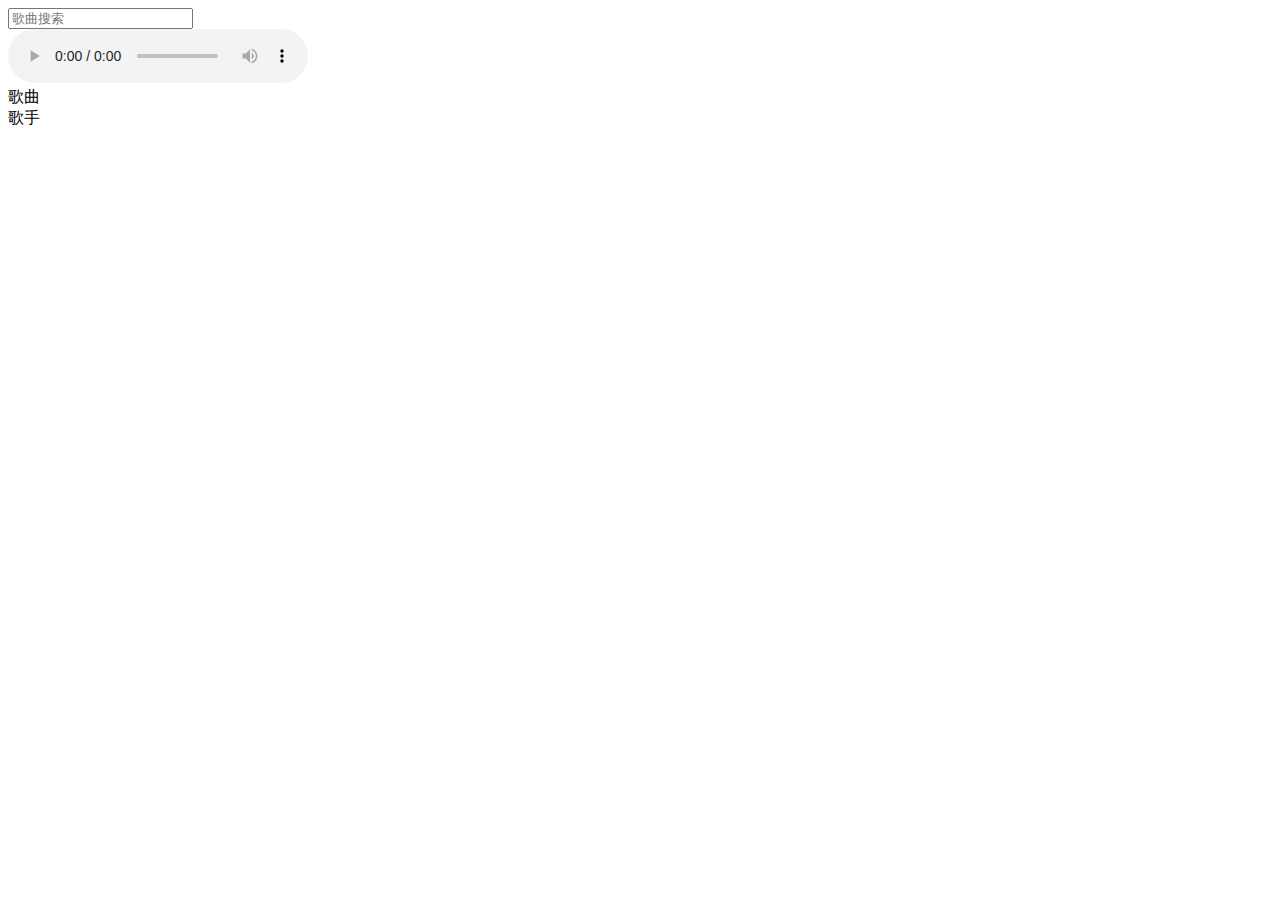
==== index.html @ 9b64e95f "del js,html cdn" ====
<!DOCTYPE html>
<html>

<head>
    <meta charset="utf8">
    <title>search</title>
    <link rel="stylesheet" type="text/css" href="light.css">
</head>

<body id="body">
    <div id="page">
        <div id="search_box">
            <div id="search_line">
                <input id="search_input" type="text" value="" placeholder="歌曲搜索">
                <!--<input id="search_button" type="button" value="搜索" onclick="search_music()">-->
            </div>
            <div id="search_event">

            </div>
        </div>
        <div id="music_player_box">
            <audio id="myAudio" controls>
                <source src="" type="audio/flac">
            </audio>
            <div id="music_player_data">
                <div id="music_player_data_title">
                    歌曲
                </div>
                <div id="music_player_data_artist">
                    歌手
                </div>
            </div>
            <div id="music_player_lyrics">
                <div class="container">
                    <ul class="lrc-list">

                    </ul>
                </div>
            </div>
        </div>
    </div>
</body>

<script src="https://cdn.bootcdn.net/ajax/libs/axios/1.7.2/axios.min.js"></script>
<script src="lyrics.js"></script>
<script src="main.js"></script>

</html>
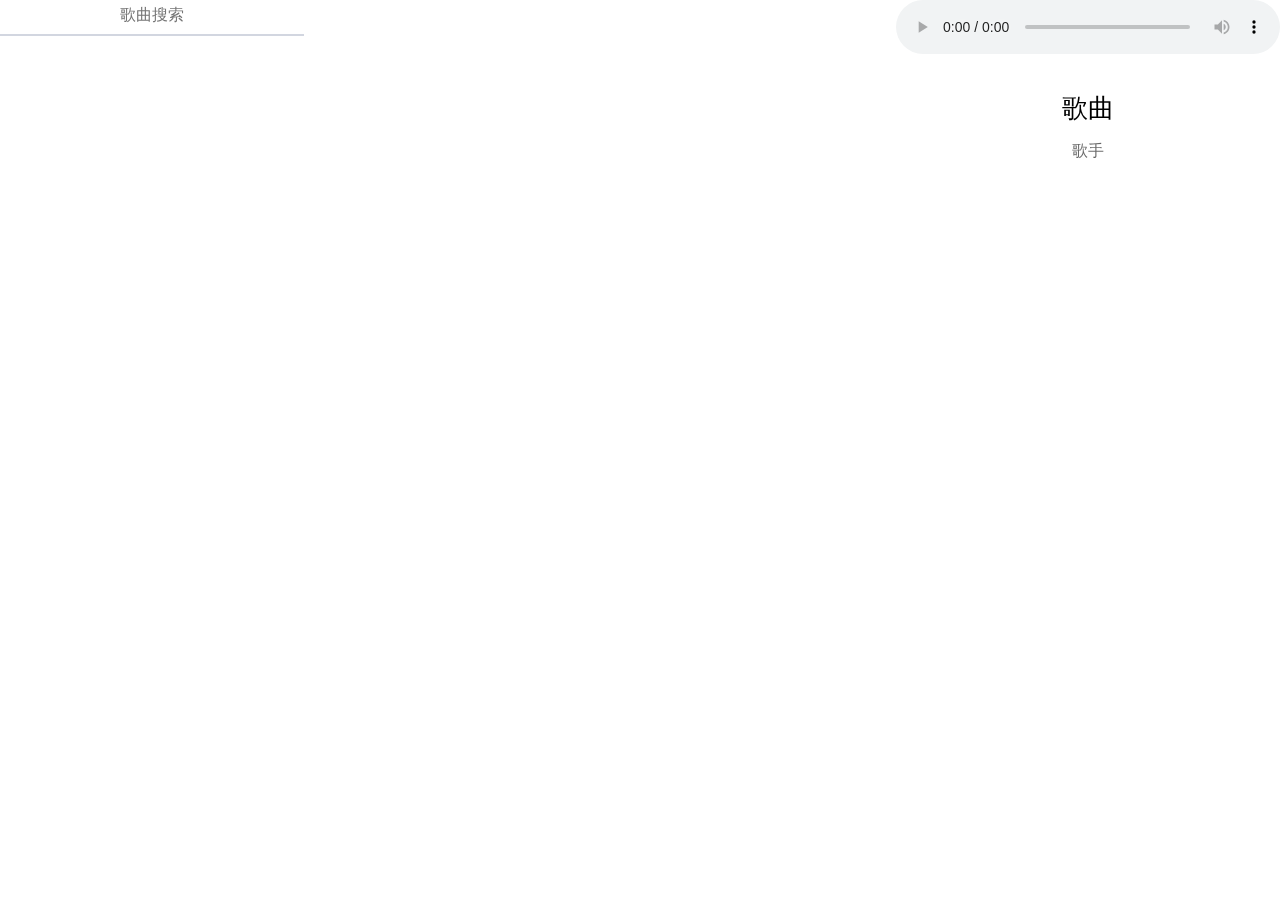
==== commit 62bf1a24: "new file:   axios.min.js 	modified:   index.html 	modified:   light.css" ====
--- a/index.html
+++ b/index.html
@@ -4,10 +4,12 @@
 <head>
     <meta charset="utf8">
     <title>search</title>
+    <link rel="icon" href="favicon.ico" type="image/x-icon">
     <link rel="stylesheet" type="text/css" href="light.css">
 </head>
 
 <body id="body">
+
     <div id="page">
         <div id="search_box">
             <div id="search_line">
@@ -41,7 +43,7 @@
     </div>
 </body>
 
-<script src="https://cdn.bootcdn.net/ajax/libs/axios/1.7.2/axios.min.js"></script>
+<script src="axios.min.js"></script>
 <script src="lyrics.js"></script>
 <script src="main.js"></script>
 
--- a/light.css
+++ b/light.css
@@ -0,0 +1,140 @@
+body{
+    display: flex;
+    flex-direction: column;
+    justify-content: center;
+    align-items: center;
+    margin: 0px;
+    border: 0px;
+    padding: 0px;
+    width: 100%;
+    height: 100vh;
+    background-size: cover; /* 使背景图像覆盖整个容器，可能会裁剪 */
+    background-repeat: no - repeat; /* 不重复 */
+    background-position: center; /* 可将图像居中，根据需要调整位置 */
+    backdrop-filter: blur(20px);
+}
+#page{
+    position: absolute;
+    display: flex;
+    justify-content: space-around;
+    top: 0;
+    left: 0;
+    width: 100%;
+    height: 100%;
+    background-color: rgba(255,255,255,0.8);
+}
+#search_box{
+    display: flex;
+    flex-direction: column;
+    align-items: start;
+    width: 70%;
+    height: 100%;
+}
+#search_line{
+    height: 36px;
+    display: flex;
+    align-items: end;
+}
+#search_input{
+    width: 300px;
+    height: 36px;
+    display: flex;
+    text-align: center;
+    font-size: 16px;
+    align-items: center;
+    outline: none;
+    border: none;
+    background-color: rgba(0,0,0,0);
+    border-bottom: 2px solid rgba(30,50,100,0.2);
+}
+.option div{
+    width: 60px;
+    height: 60px;
+    border-radius: 15px;
+    background-color: rgba(0,0,0,0.1);
+    margin-top: 15px;
+}
+.page{
+    width:100%;
+    height:600px;
+    border: none;
+}
+#search_event{
+    width: 100%;
+    flex-grow: 1;
+    overflow: auto;
+}
+#music_search_event{
+    width: 100%;
+    height: 40px;
+    display: flex;
+    justify-content: center;
+    align-items: center;
+    border-bottom: 2px solid rgba(30,50,100,0.2);
+    transition: background-color 0.3s ease;
+}
+#music_search_event:hover{
+    background-color: rgba(0,0,0,0.1);
+}
+.music_search_event_title{
+    width: 33%;
+}
+.music_search_event_text{
+    width: 33%;
+    color: rgba(0,0,0,0.6);
+}
+#music_player_box{
+    display: flex;
+    width: 30%;
+    flex-direction: column;
+}
+#myAudio{
+    width: 100%;
+}
+#music_player_data{
+    height:15%;
+    display: flex;
+    flex-direction: column;
+    justify-content: center;
+}
+#music_player_data_title{
+    text-align: center;
+    margin-top: 10px;
+    font-size: 26px;
+}
+#music_player_data_artist{
+    text-align: center;
+    margin-top: 15px;
+    color: rgba(0,0,0,0.6);
+}
+#music_playger_lyrics{
+    width: 100px;
+    height: 100px;
+    display: flex;
+    background-color: aqua;
+    justify-content: center;
+}
+.container {
+    height: 600px;
+    overflow: hidden;
+}
+.container ul {
+    transition: 0.6s;
+    list-style: none;
+    padding: 0px;
+    margin: 0px;
+}
+.container li {
+    color: rgba(0,0,0,0.6);
+    height: 30px;
+    text-align: center;
+    line-height: 30px;
+    transition: 0.5s;
+}
+.container li.active {
+    text-align: center;
+    color: rgba(0,0,0,1);
+    /* font-size: 40px; */
+    transform: scale(1.1);
+    font-weight: bold;
+}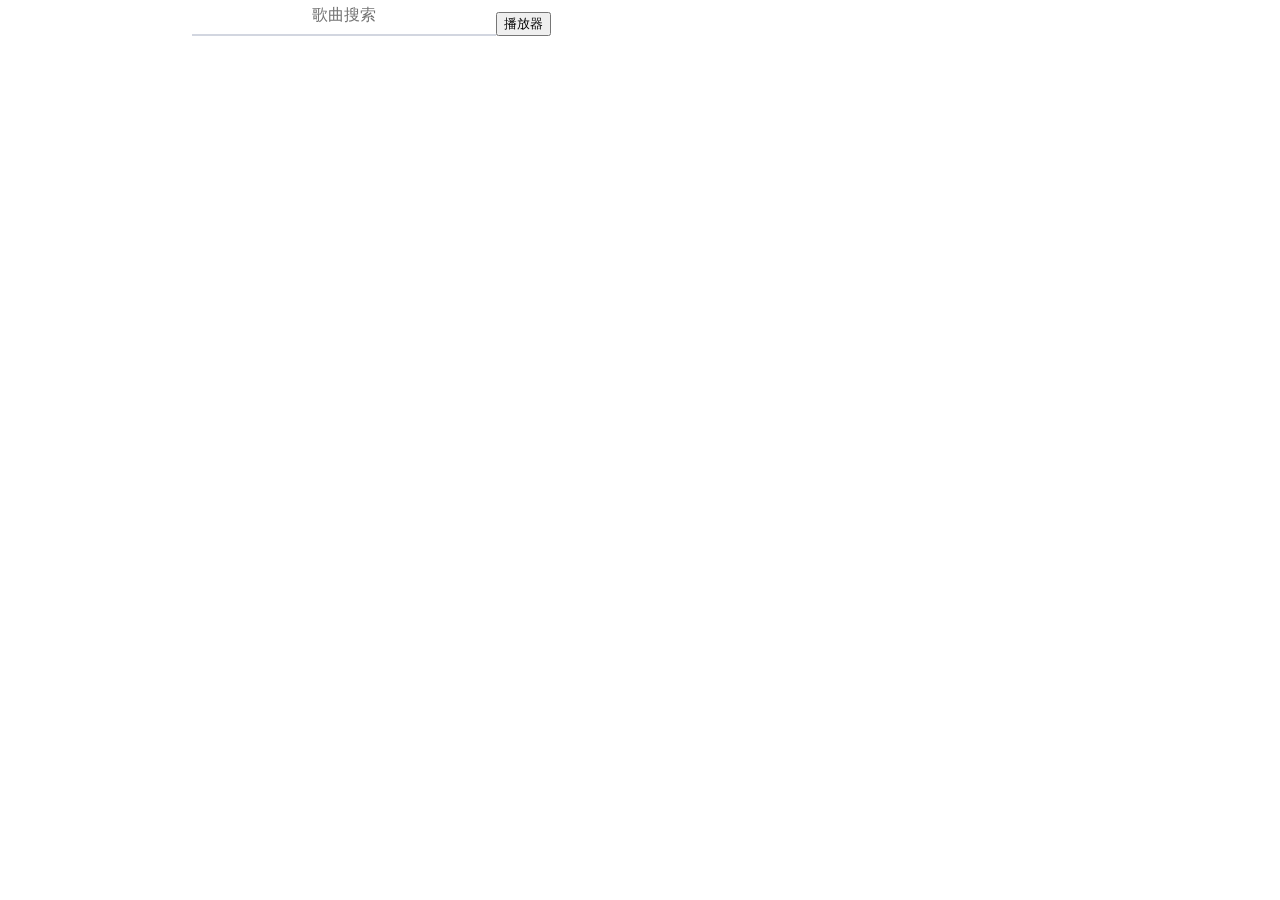
==== commit 9cfc936b: "modified:   index.html 	modified:   light.css 	modified:   main.js" ====
--- a/index.html
+++ b/index.html
@@ -10,34 +10,34 @@
 
 <body id="body">
 
-    <div id="page">
+    <div class="page" id="page_player" style="display: none;">
+        <div id="music_player_meta">
+            
+            <div id="music_player_data_title" onclick="control_player('close')">
+                歌曲
+            </div>
+            <div id="music_player_data_artist">
+                歌手
+            </div>
+            <div id="music_player_data_cover">
+
+            </div>
+            <audio id="myAudio" controls>
+                <source src="" type="audio/flac">
+            </audio>
+        </div>
+        <div id="music_player_lyrics">
+        </div>       
+    </div>
+    <div class="page" id="page_home">
         <div id="search_box">
+            
             <div id="search_line">
                 <input id="search_input" type="text" value="" placeholder="歌曲搜索">
                 <!--<input id="search_button" type="button" value="搜索" onclick="search_music()">-->
-            </div>
+                <input type="button" onclick="control_player('open')" value="播放器">
+            </div>            
             <div id="search_event">
-
-            </div>
-        </div>
-        <div id="music_player_box">
-            <audio id="myAudio" controls>
-                <source src="" type="audio/flac">
-            </audio>
-            <div id="music_player_data">
-                <div id="music_player_data_title">
-                    歌曲
-                </div>
-                <div id="music_player_data_artist">
-                    歌手
-                </div>
-            </div>
-            <div id="music_player_lyrics">
-                <div class="container">
-                    <ul class="lrc-list">
-
-                    </ul>
-                </div>
             </div>
         </div>
     </div>
--- a/light.css
+++ b/light.css
@@ -13,15 +13,60 @@
     background-position: center; /* 可将图像居中，根据需要调整位置 */
     backdrop-filter: blur(20px);
 }
-#page{
+.page{
     position: absolute;
     display: flex;
-    justify-content: space-around;
+    justify-content: center;
     top: 0;
     left: 0;
     width: 100%;
     height: 100%;
     background-color: rgba(255,255,255,0.8);
+}
+#page_player{
+
+}
+#music_player_meta{
+    width: 500px;
+    height: 100%;
+    display: flex;
+    flex-direction: column;
+    justify-content: center;
+    align-items: center;
+}
+#music_player_data_title{
+    display: flex;
+    justify-self: start;
+    width: 100%;
+}
+#music_player_data_artist{
+    display: flex;
+    justify-self: start;
+    width: 100%;
+}
+#music_player_data_cover{
+    width: 450px;
+    height: 450px;
+    margin: 30px;
+    border-radius: 20px;
+    overflow: hidden;
+    background-size: cover; /* 使背景图像覆盖整个容器，可能会裁剪 */
+    background-repeat: no - repeat; /* 不重复 */
+    background-position: center; /* 可将图像居中，根据需要调整位置 */
+}
+#music_player_lyrics{
+    width: 500px;
+    height: 100%;
+    display: flex;
+    justify-content: center;
+    align-items: center;
+}
+#music_player_lyrics{
+    width: 500px;
+    height: 100%;
+    display: flex;
+    justify-content: center;
+    align-items: center;
 }
 #search_box{
     display: flex;
@@ -53,11 +98,6 @@
     border-radius: 15px;
     background-color: rgba(0,0,0,0.1);
     margin-top: 15px;
-}
-.page{
-    width:100%;
-    height:600px;
-    border: none;
 }
 #search_event{
     width: 100%;
@@ -107,15 +147,10 @@
     margin-top: 15px;
     color: rgba(0,0,0,0.6);
 }
-#music_playger_lyrics{
-    width: 100px;
-    height: 100px;
-    display: flex;
-    background-color: aqua;
-    justify-content: center;
-}
+
 .container {
     height: 600px;
+    width: 100%;
     overflow: hidden;
 }
 .container ul {
@@ -126,10 +161,11 @@
 }
 .container li {
     color: rgba(0,0,0,0.6);
-    height: 30px;
+    height: 40px;
     text-align: center;
     line-height: 30px;
     transition: 0.5s;
+    font-size: 20px;
 }
 .container li.active {
     text-align: center;
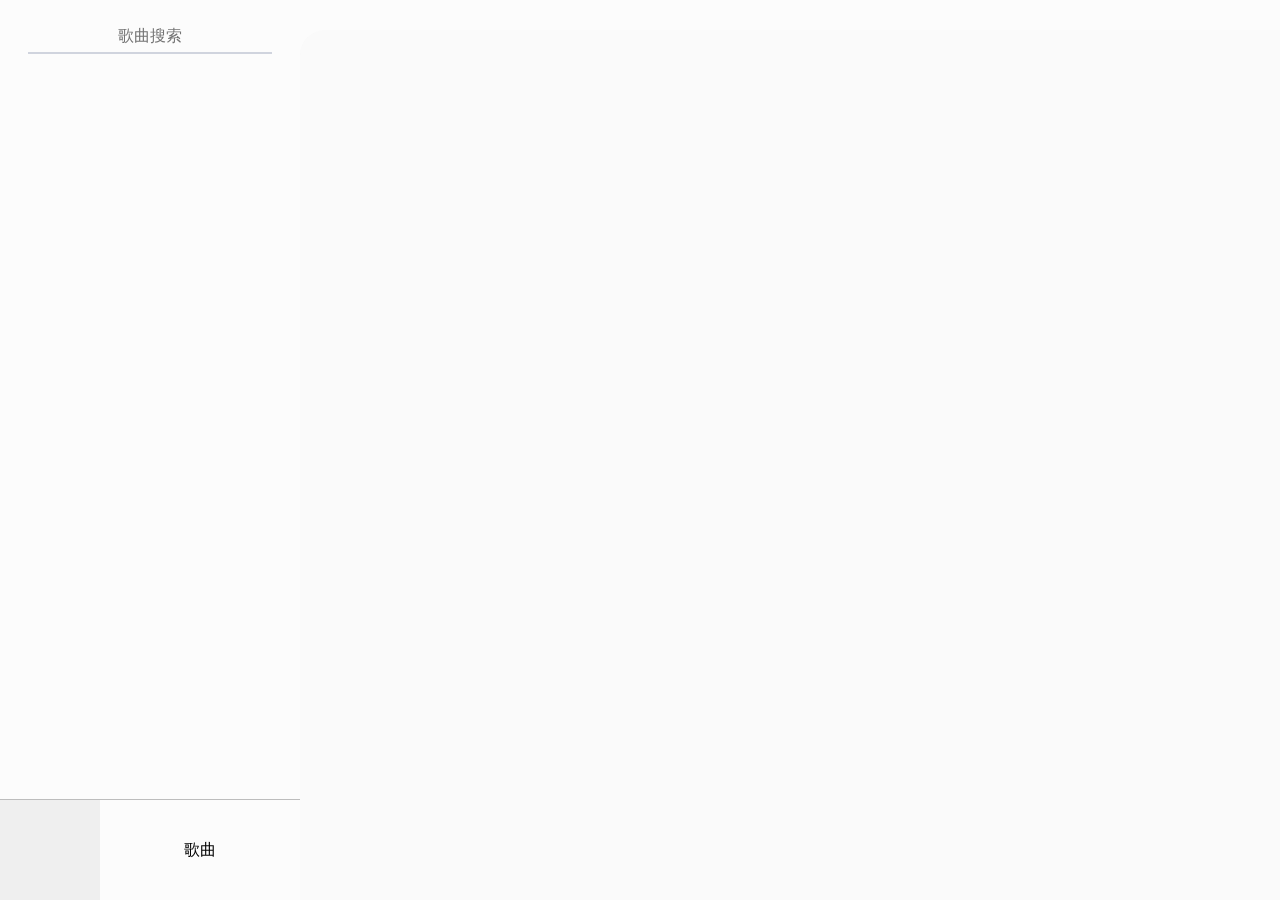
==== commit dace8460: "modified:   index.html 	modified:   light.css 	modified:   main.js" ====
--- a/index.html
+++ b/index.html
@@ -2,48 +2,47 @@
 <html>
 
 <head>
-    <meta charset="utf8">
-    <title>search</title>
-    <link rel="icon" href="favicon.ico" type="image/x-icon">
-    <link rel="stylesheet" type="text/css" href="light.css">
+    <meta charset="utf8" />
+    <title>music</title>
+    <link rel="icon" href="favicon.ico" type="image/x-icon" />
+    <link rel="stylesheet" type="text/css" href="light.css" />
 </head>
 
 <body id="body">
-
-    <div class="page" id="page_player" style="display: none;">
+    <div class="page" id="page_player" style="display: none">
         <div id="music_player_meta">
-            
-            <div id="music_player_data_title" onclick="control_player('close')">
+            <div id="music_player_data_title">
                 歌曲
             </div>
-            <div id="music_player_data_artist">
-                歌手
-            </div>
-            <div id="music_player_data_cover">
-
+            <div id="music_player_data_artist">歌手</div>
+            <div id="music_player_data_cover" onclick="control_player_page('close')"></div>
+            <div id="music_player_status_control">
+                <div onclick="control_player_status('previous');">上</div>
+                <div onclick="control_player_status('next');">下</div>
             </div>
             <audio id="myAudio" controls>
-                <source src="" type="audio/flac">
+                <source src="" type="audio/flac" />
             </audio>
         </div>
-        <div id="music_player_lyrics">
-        </div>       
+        <div id="music_player_lyrics"></div>
     </div>
     <div class="page" id="page_home">
+        <div id="panel">
+            <input id="search_input" type="text" value="" placeholder="歌曲搜索" />
+            <div id="init_player" onclick="control_player_page('open')">
+                <div id="init_player_cover"></div>
+                <div id="init_player_meta">歌曲</div>
+            </div>
+        </div>
+
         <div id="search_box">
-            
-            <div id="search_line">
-                <input id="search_input" type="text" value="" placeholder="歌曲搜索">
-                <!--<input id="search_button" type="button" value="搜索" onclick="search_music()">-->
-                <input type="button" onclick="control_player('open')" value="播放器">
-            </div>            
-            <div id="search_event">
-            </div>
+            <div id="search_event"></div>
         </div>
     </div>
 </body>
 
 <script src="axios.min.js"></script>
+<script src="night.svg.base64.js"></script>
 <script src="lyrics.js"></script>
 <script src="main.js"></script>
 
--- a/light.css
+++ b/light.css
@@ -1,4 +1,4 @@
-body{
+body {
     display: flex;
     flex-direction: column;
     justify-content: center;
@@ -8,12 +8,16 @@
     padding: 0px;
     width: 100%;
     height: 100vh;
-    background-size: cover; /* 使背景图像覆盖整个容器，可能会裁剪 */
-    background-repeat: no - repeat; /* 不重复 */
-    background-position: center; /* 可将图像居中，根据需要调整位置 */
+    background-size: cover;
+    /* 使背景图像覆盖整个容器，可能会裁剪 */
+    background-repeat: no - repeat;
+    /* 不重复 */
+    background-position: center;
+    /* 可将图像居中，根据需要调整位置 */
     backdrop-filter: blur(20px);
 }
-.page{
+
+.page {
     position: absolute;
     display: flex;
     justify-content: center;
@@ -21,12 +25,10 @@
     left: 0;
     width: 100%;
     height: 100%;
-    background-color: rgba(255,255,255,0.8);
-}
-#page_player{
-
-}
-#music_player_meta{
+    background-color: rgba(250, 250, 250, 0.5);
+}
+
+#music_player_meta {
     width: 500px;
     height: 100%;
     display: flex;
@@ -34,142 +36,227 @@
     justify-content: center;
     align-items: center;
 }
-#music_player_data_title{
+
+#music_player_data_title {
     display: flex;
     justify-self: start;
     width: 100%;
 }
-#music_player_data_artist{
+
+#music_player_data_artist {
     display: flex;
     justify-self: start;
     width: 100%;
 }
-#music_player_data_cover{
+
+#music_player_data_cover {
     width: 450px;
     height: 450px;
     margin: 30px;
     border-radius: 20px;
     overflow: hidden;
-    background-size: cover; /* 使背景图像覆盖整个容器，可能会裁剪 */
-    background-repeat: no - repeat; /* 不重复 */
-    background-position: center; /* 可将图像居中，根据需要调整位置 */
-}
-#music_player_lyrics{
+    background-size: cover;
+    /* 使背景图像覆盖整个容器，可能会裁剪 */
+    background-repeat: no - repeat;
+    /* 不重复 */
+    background-position: center;
+    /* 可将图像居中，根据需要调整位置 */
+}
+
+#music_player_lyrics {
     width: 500px;
     height: 100%;
     display: flex;
     justify-content: center;
     align-items: center;
 }
-#music_player_lyrics{
-    width: 500px;
-    height: 100%;
-    display: flex;
-    justify-content: center;
-    align-items: center;
-}
-#search_box{
-    display: flex;
-    flex-direction: column;
+#music_player_status_control{
+    width: 130px;
+    height: 50px;
+    display: flex;
+    justify-content: space-between;
+    align-items: center;
+}
+#music_player_status_control div{
+    width: 50px;
+    height: 50px;
+    background-color: rgba(127, 127, 127, 0.5);
+    border-radius: 25px;
+    display: flex;
+    justify-content: center;
+    align-items: center;
+}
+#page_home {
+    display: flex;
+    flex-direction: row;
+    justify-content: center;
+}
+
+#panel {
+    width: 300px;
+    height: 100%;
+    display: flex;
+    flex-direction: column;
+    align-items: center;
+    justify-content: space-between;
+    /* border-right: 1px solid rgba(127, 127, 127, 0.5); */
+}
+#init_player{
+    width: 100%;
+    height: 100px;
+    display: flex;
+    border-top: 1px solid rgba(127, 127, 127, 0.5);
+}
+#init_player_cover{
+    width: 100px;
+    height: 100px;
+    background-color: rgba(127, 127, 127, 0.1);
+    background-size: cover;
+    /* 使背景图像覆盖整个容器，可能会裁剪 */
+    background-repeat: no - repeat;
+    /* 不重复 */
+    background-position: center;
+    /* 可将图像居中，根据需要调整位置 */
+}
+#init_player_meta{
+    flex: 1;
+    height: 100%;
+    display: flex;
+    justify-content: center;
+    align-items: center;
+}
+#search_box {
+    display: flex;
     align-items: start;
-    width: 70%;
-    height: 100%;
-}
-#search_line{
+    overflow-y: auto;
+    margin-top: 30px;
+    border-radius: 25px 0px 0px 0px;
+    flex: 1;
+    background-color: rgb(250,250,250);
+}
+
+#search_line {
     height: 36px;
     display: flex;
     align-items: end;
 }
-#search_input{
-    width: 300px;
-    height: 36px;
-    display: flex;
+
+#search_input {
+    width: 80%;
+    height: 30px;
+    display: flex;
+    margin-top: 20px ;
     text-align: center;
     font-size: 16px;
     align-items: center;
     outline: none;
     border: none;
-    background-color: rgba(0,0,0,0);
-    border-bottom: 2px solid rgba(30,50,100,0.2);
-}
-.option div{
+    background-color: rgba(0, 0, 0, 0);
+    border-bottom: 2px solid rgba(30, 50, 100, 0.2);
+}
+
+.option div {
     width: 60px;
     height: 60px;
     border-radius: 15px;
-    background-color: rgba(0,0,0,0.1);
+    background-color: rgba(0, 0, 0, 0.1);
     margin-top: 15px;
 }
-#search_event{
-    width: 100%;
-    flex-grow: 1;
+
+#search_event {
+    display: flex;
+    flex-direction: column;
+    width: 100%;
+    margin: 20px;
     overflow: auto;
 }
-#music_search_event{
+
+#music_search_event {
     width: 100%;
     height: 40px;
     display: flex;
     justify-content: center;
     align-items: center;
-    border-bottom: 2px solid rgba(30,50,100,0.2);
-    transition: background-color 0.3s ease;
-}
-#music_search_event:hover{
-    background-color: rgba(0,0,0,0.1);
-}
-.music_search_event_title{
-    width: 33%;
-}
-.music_search_event_text{
-    width: 33%;
-    color: rgba(0,0,0,0.6);
-}
-#music_player_box{
+    /* border-bottom: 2px solid rgba(30,50,100,0.2); */
+    transition: all 0.5s ease;
+}
+#search_end{
+    flex: 1;
+    padding: 10px;
+    size: 20px;
+    padding-left: 30px;
+}
+
+#music_search_event:hover {
+    background-color: rgba(0, 0, 0, 0.1);
+    border-radius: 16px;
+}
+
+.music_search_event_title {
+    text-align: left;
+    width: 32%;
+}
+
+.music_search_event_text {
+    text-align: left;
+    width: 32%;
+    color: rgba(0, 0, 0, 0.6);
+}
+
+#music_player_box {
     display: flex;
     width: 30%;
     flex-direction: column;
 }
-#myAudio{
-    width: 100%;
-}
-#music_player_data{
-    height:15%;
-    display: flex;
-    flex-direction: column;
-    justify-content: center;
-}
-#music_player_data_title{
+
+#myAudio {
+    width: 100%;
+}
+
+#music_player_data {
+    height: 15%;
+    display: flex;
+    flex-direction: column;
+    justify-content: center;
+}
+
+#music_player_data_title {
     text-align: center;
     margin-top: 10px;
     font-size: 26px;
 }
-#music_player_data_artist{
+
+#music_player_data_artist {
     text-align: center;
     margin-top: 15px;
-    color: rgba(0,0,0,0.6);
+    color: rgba(0, 0, 0, 0.6);
 }
 
 .container {
-    height: 600px;
-    width: 100%;
+    width: 100%;
+    height: 650px;
     overflow: hidden;
 }
+
 .container ul {
     transition: 0.6s;
     list-style: none;
     padding: 0px;
     margin: 0px;
 }
+
 .container li {
-    color: rgba(0,0,0,0.6);
+    color: rgba(0, 0, 0, 0.6);
     height: 40px;
     text-align: center;
     line-height: 30px;
     transition: 0.5s;
     font-size: 20px;
 }
+
 .container li.active {
     text-align: center;
-    color: rgba(0,0,0,1);
+    color: rgba(0, 0, 0, 1);
     /* font-size: 40px; */
     transform: scale(1.1);
     font-weight: bold;
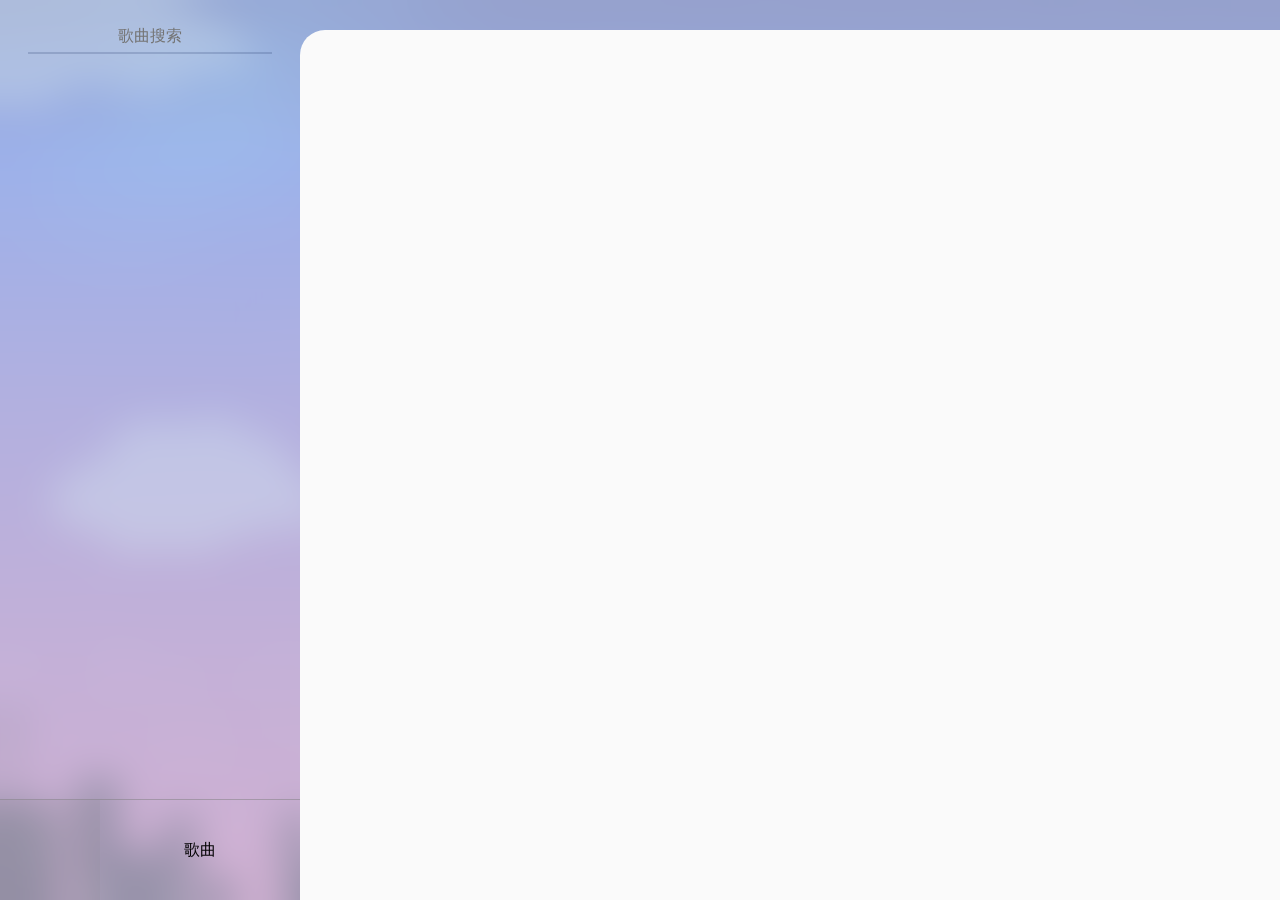
==== commit 7d02fa90: "modified:   axios.min.js 	modified:   index.html 	modified:   light.css 	modified:   main.js 	modifi" ====
--- a/index.html
+++ b/index.html
@@ -1,49 +1,49 @@
-<!DOCTYPE html>
-<html>
-
-<head>
-    <meta charset="utf8" />
-    <title>music</title>
-    <link rel="icon" href="favicon.ico" type="image/x-icon" />
-    <link rel="stylesheet" type="text/css" href="light.css" />
-</head>
-
-<body id="body">
-    <div class="page" id="page_player" style="display: none">
-        <div id="music_player_meta">
-            <div id="music_player_data_title">
-                歌曲
-            </div>
-            <div id="music_player_data_artist">歌手</div>
-            <div id="music_player_data_cover" onclick="control_player_page('close')"></div>
-            <div id="music_player_status_control">
-                <div onclick="control_player_status('previous');">上</div>
-                <div onclick="control_player_status('next');">下</div>
-            </div>
-            <audio id="myAudio" controls>
-                <source src="" type="audio/flac" />
-            </audio>
-        </div>
-        <div id="music_player_lyrics"></div>
-    </div>
-    <div class="page" id="page_home">
-        <div id="panel">
-            <input id="search_input" type="text" value="" placeholder="歌曲搜索" />
-            <div id="init_player" onclick="control_player_page('open')">
-                <div id="init_player_cover"></div>
-                <div id="init_player_meta">歌曲</div>
-            </div>
-        </div>
-
-        <div id="search_box">
-            <div id="search_event"></div>
-        </div>
-    </div>
-</body>
-
-<script src="axios.min.js"></script>
-<script src="night.svg.base64.js"></script>
-<script src="lyrics.js"></script>
-<script src="main.js"></script>
-
+<!DOCTYPE html>
+<html>
+
+<head>
+    <meta charset="utf8" />
+    <title>music</title>
+    <link rel="icon" href="favicon.ico" type="image/x-icon" />
+    <link rel="stylesheet" type="text/css" href="light.css" />
+</head>
+
+<body id="body">
+    <div class="page" id="page_player" style="display: none">
+        <div id="music_player_meta">
+            <div id="music_player_data_title">
+                歌曲
+            </div>
+            <div id="music_player_data_artist">歌手</div>
+            <div id="music_player_data_cover" onclick="control_player_page('close')"></div>
+            <div id="music_player_status_control">
+                <div onclick="control_player_status('previous');">上</div>
+                <div onclick="control_player_status('next');">下</div>
+            </div>
+            <audio id="myAudio" controls>
+                <source src="" type="audio/flac" />
+            </audio>
+        </div>
+        <div id="music_player_lyrics"></div>
+    </div>
+    <div class="page" id="page_home">
+        <div id="panel">
+            <input id="search_input" type="text" value="" placeholder="歌曲搜索" />
+            <div id="init_player" onclick="control_player_page('open')">
+                <div id="init_player_cover"></div>
+                <div id="init_player_meta">歌曲</div>
+            </div>
+        </div>
+
+        <div id="search_box">
+            <div id="search_event"></div>
+        </div>
+    </div>
+</body>
+
+<script src="axios.min.js"></script>
+<script src="night.svg.base64.js"></script>
+<script src="lyrics.js"></script>
+<script src="main.js"></script>
+<script src="trigger.js"></script>
 </html>--- a/light.css
+++ b/light.css
@@ -1,263 +1,263 @@
-body {
-    display: flex;
-    flex-direction: column;
-    justify-content: center;
-    align-items: center;
-    margin: 0px;
-    border: 0px;
-    padding: 0px;
-    width: 100%;
-    height: 100vh;
-    background-size: cover;
-    /* 使背景图像覆盖整个容器，可能会裁剪 */
-    background-repeat: no - repeat;
-    /* 不重复 */
-    background-position: center;
-    /* 可将图像居中，根据需要调整位置 */
-    backdrop-filter: blur(20px);
-}
-
-.page {
-    position: absolute;
-    display: flex;
-    justify-content: center;
-    top: 0;
-    left: 0;
-    width: 100%;
-    height: 100%;
-    background-color: rgba(250, 250, 250, 0.5);
-}
-
-#music_player_meta {
-    width: 500px;
-    height: 100%;
-    display: flex;
-    flex-direction: column;
-    justify-content: center;
-    align-items: center;
-}
-
-#music_player_data_title {
-    display: flex;
-    justify-self: start;
-    width: 100%;
-}
-
-#music_player_data_artist {
-    display: flex;
-    justify-self: start;
-    width: 100%;
-}
-
-#music_player_data_cover {
-    width: 450px;
-    height: 450px;
-    margin: 30px;
-    border-radius: 20px;
-    overflow: hidden;
-    background-size: cover;
-    /* 使背景图像覆盖整个容器，可能会裁剪 */
-    background-repeat: no - repeat;
-    /* 不重复 */
-    background-position: center;
-    /* 可将图像居中，根据需要调整位置 */
-}
-
-#music_player_lyrics {
-    width: 500px;
-    height: 100%;
-    display: flex;
-    justify-content: center;
-    align-items: center;
-}
-#music_player_status_control{
-    width: 130px;
-    height: 50px;
-    display: flex;
-    justify-content: space-between;
-    align-items: center;
-}
-#music_player_status_control div{
-    width: 50px;
-    height: 50px;
-    background-color: rgba(127, 127, 127, 0.5);
-    border-radius: 25px;
-    display: flex;
-    justify-content: center;
-    align-items: center;
-}
-#page_home {
-    display: flex;
-    flex-direction: row;
-    justify-content: center;
-}
-
-#panel {
-    width: 300px;
-    height: 100%;
-    display: flex;
-    flex-direction: column;
-    align-items: center;
-    justify-content: space-between;
-    /* border-right: 1px solid rgba(127, 127, 127, 0.5); */
-}
-#init_player{
-    width: 100%;
-    height: 100px;
-    display: flex;
-    border-top: 1px solid rgba(127, 127, 127, 0.5);
-}
-#init_player_cover{
-    width: 100px;
-    height: 100px;
-    background-color: rgba(127, 127, 127, 0.1);
-    background-size: cover;
-    /* 使背景图像覆盖整个容器，可能会裁剪 */
-    background-repeat: no - repeat;
-    /* 不重复 */
-    background-position: center;
-    /* 可将图像居中，根据需要调整位置 */
-}
-#init_player_meta{
-    flex: 1;
-    height: 100%;
-    display: flex;
-    justify-content: center;
-    align-items: center;
-}
-#search_box {
-    display: flex;
-    align-items: start;
-    overflow-y: auto;
-    margin-top: 30px;
-    border-radius: 25px 0px 0px 0px;
-    flex: 1;
-    background-color: rgb(250,250,250);
-}
-
-#search_line {
-    height: 36px;
-    display: flex;
-    align-items: end;
-}
-
-#search_input {
-    width: 80%;
-    height: 30px;
-    display: flex;
-    margin-top: 20px ;
-    text-align: center;
-    font-size: 16px;
-    align-items: center;
-    outline: none;
-    border: none;
-    background-color: rgba(0, 0, 0, 0);
-    border-bottom: 2px solid rgba(30, 50, 100, 0.2);
-}
-
-.option div {
-    width: 60px;
-    height: 60px;
-    border-radius: 15px;
-    background-color: rgba(0, 0, 0, 0.1);
-    margin-top: 15px;
-}
-
-#search_event {
-    display: flex;
-    flex-direction: column;
-    width: 100%;
-    margin: 20px;
-    overflow: auto;
-}
-
-#music_search_event {
-    width: 100%;
-    height: 40px;
-    display: flex;
-    justify-content: center;
-    align-items: center;
-    /* border-bottom: 2px solid rgba(30,50,100,0.2); */
-    transition: all 0.5s ease;
-}
-#search_end{
-    flex: 1;
-    padding: 10px;
-    size: 20px;
-    padding-left: 30px;
-}
-
-#music_search_event:hover {
-    background-color: rgba(0, 0, 0, 0.1);
-    border-radius: 16px;
-}
-
-.music_search_event_title {
-    text-align: left;
-    width: 32%;
-}
-
-.music_search_event_text {
-    text-align: left;
-    width: 32%;
-    color: rgba(0, 0, 0, 0.6);
-}
-
-#music_player_box {
-    display: flex;
-    width: 30%;
-    flex-direction: column;
-}
-
-#myAudio {
-    width: 100%;
-}
-
-#music_player_data {
-    height: 15%;
-    display: flex;
-    flex-direction: column;
-    justify-content: center;
-}
-
-#music_player_data_title {
-    text-align: center;
-    margin-top: 10px;
-    font-size: 26px;
-}
-
-#music_player_data_artist {
-    text-align: center;
-    margin-top: 15px;
-    color: rgba(0, 0, 0, 0.6);
-}
-
-.container {
-    width: 100%;
-    height: 650px;
-    overflow: hidden;
-}
-
-.container ul {
-    transition: 0.6s;
-    list-style: none;
-    padding: 0px;
-    margin: 0px;
-}
-
-.container li {
-    color: rgba(0, 0, 0, 0.6);
-    height: 40px;
-    text-align: center;
-    line-height: 30px;
-    transition: 0.5s;
-    font-size: 20px;
-}
-
-.container li.active {
-    text-align: center;
-    color: rgba(0, 0, 0, 1);
-    /* font-size: 40px; */
-    transform: scale(1.1);
-    font-weight: bold;
+body {
+    display: flex;
+    flex-direction: column;
+    justify-content: center;
+    align-items: center;
+    margin: 0px;
+    border: 0px;
+    padding: 0px;
+    width: 100%;
+    height: 100vh;
+    background-size: cover;
+    /* 使背景图像覆盖整个容器，可能会裁剪 */
+    background-repeat: no - repeat;
+    /* 不重复 */
+    background-position: center;
+    /* 可将图像居中，根据需要调整位置 */
+    backdrop-filter: blur(20px);
+}
+
+.page {
+    position: absolute;
+    display: flex;
+    justify-content: center;
+    top: 0;
+    left: 0;
+    width: 100%;
+    height: 100%;
+    background-color: rgba(250, 250, 250, 0.5);
+}
+
+#music_player_meta {
+    width: 500px;
+    height: 100%;
+    display: flex;
+    flex-direction: column;
+    justify-content: center;
+    align-items: center;
+}
+
+#music_player_data_title {
+    display: flex;
+    justify-self: start;
+    width: 100%;
+}
+
+#music_player_data_artist {
+    display: flex;
+    justify-self: start;
+    width: 100%;
+}
+
+#music_player_data_cover {
+    width: 450px;
+    height: 450px;
+    margin: 30px;
+    border-radius: 20px;
+    overflow: hidden;
+    background-size: cover;
+    /* 使背景图像覆盖整个容器，可能会裁剪 */
+    background-repeat: no - repeat;
+    /* 不重复 */
+    background-position: center;
+    /* 可将图像居中，根据需要调整位置 */
+}
+
+#music_player_lyrics {
+    width: 500px;
+    height: 100%;
+    display: flex;
+    justify-content: center;
+    align-items: center;
+}
+#music_player_status_control{
+    width: 130px;
+    height: 50px;
+    display: flex;
+    justify-content: space-between;
+    align-items: center;
+}
+#music_player_status_control div{
+    width: 50px;
+    height: 50px;
+    background-color: rgba(127, 127, 127, 0.5);
+    border-radius: 25px;
+    display: flex;
+    justify-content: center;
+    align-items: center;
+}
+#page_home {
+    display: flex;
+    flex-direction: row;
+    justify-content: center;
+}
+
+#panel {
+    width: 300px;
+    height: 100%;
+    display: flex;
+    flex-direction: column;
+    align-items: center;
+    justify-content: space-between;
+    /* border-right: 1px solid rgba(127, 127, 127, 0.5); */
+}
+#init_player{
+    width: 100%;
+    height: 100px;
+    display: flex;
+    border-top: 1px solid rgba(127, 127, 127, 0.5);
+}
+#init_player_cover{
+    width: 100px;
+    height: 100px;
+    background-color: rgba(127, 127, 127, 0.1);
+    background-size: cover;
+    /* 使背景图像覆盖整个容器，可能会裁剪 */
+    background-repeat: no - repeat;
+    /* 不重复 */
+    background-position: center;
+    /* 可将图像居中，根据需要调整位置 */
+}
+#init_player_meta{
+    flex: 1;
+    height: 100%;
+    display: flex;
+    justify-content: center;
+    align-items: center;
+}
+#search_box {
+    display: flex;
+    align-items: start;
+    overflow-y: auto;
+    margin-top: 30px;
+    border-radius: 25px 0px 0px 0px;
+    flex: 1;
+    background-color: rgb(250,250,250);
+}
+
+#search_line {
+    height: 36px;
+    display: flex;
+    align-items: end;
+}
+
+#search_input {
+    width: 80%;
+    height: 30px;
+    display: flex;
+    margin-top: 20px ;
+    text-align: center;
+    font-size: 16px;
+    align-items: center;
+    outline: none;
+    border: none;
+    background-color: rgba(0, 0, 0, 0);
+    border-bottom: 2px solid rgba(30, 50, 100, 0.2);
+}
+
+.option div {
+    width: 60px;
+    height: 60px;
+    border-radius: 15px;
+    background-color: rgba(0, 0, 0, 0.1);
+    margin-top: 15px;
+}
+
+#search_event {
+    display: flex;
+    flex-direction: column;
+    width: 100%;
+    margin: 20px;
+    overflow: auto;
+}
+
+#music_search_event {
+    width: 100%;
+    height: 40px;
+    display: flex;
+    justify-content: center;
+    align-items: center;
+    /* border-bottom: 2px solid rgba(30,50,100,0.2); */
+    transition: all 0.5s ease;
+}
+#search_end{
+    flex: 1;
+    padding: 10px;
+    size: 20px;
+    padding-left: 30px;
+}
+
+#music_search_event:hover {
+    background-color: rgba(0, 0, 0, 0.1);
+    border-radius: 16px;
+}
+
+.music_search_event_title {
+    text-align: left;
+    width: 32%;
+}
+
+.music_search_event_text {
+    text-align: left;
+    width: 32%;
+    color: rgba(0, 0, 0, 0.6);
+}
+
+#music_player_box {
+    display: flex;
+    width: 30%;
+    flex-direction: column;
+}
+
+#myAudio {
+    width: 100%;
+}
+
+#music_player_data {
+    height: 15%;
+    display: flex;
+    flex-direction: column;
+    justify-content: center;
+}
+
+#music_player_data_title {
+    text-align: center;
+    margin-top: 10px;
+    font-size: 26px;
+}
+
+#music_player_data_artist {
+    text-align: center;
+    margin-top: 15px;
+    color: rgba(0, 0, 0, 0.6);
+}
+
+.container {
+    width: 100%;
+    height: 650px;
+    overflow: hidden;
+}
+
+.container ul {
+    transition: 0.6s;
+    list-style: none;
+    padding: 0px;
+    margin: 0px;
+}
+
+.container li {
+    color: rgba(0, 0, 0, 0.6);
+    height: 40px;
+    text-align: center;
+    line-height: 30px;
+    transition: 0.5s;
+    font-size: 20px;
+}
+
+.container li.active {
+    text-align: center;
+    color: rgba(0, 0, 0, 1);
+    /* font-size: 40px; */
+    transform: scale(1.1);
+    font-weight: bold;
 }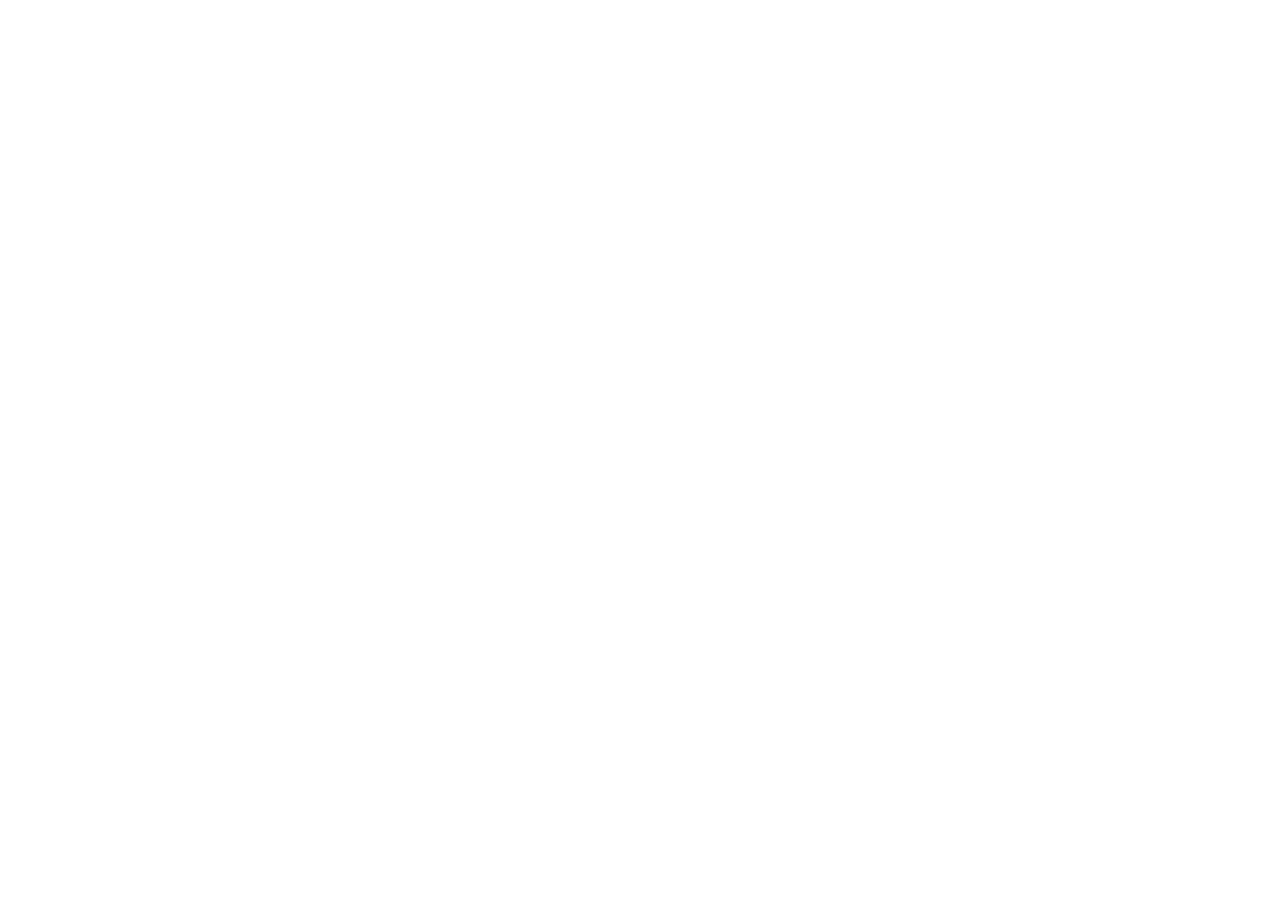
==== commit db3b81ed: "new file:   desktop.html 	modified:   index.html 	modified:   light.css 	modified:   lyrics.js 	modi" ====
--- a/index.html
+++ b/index.html
@@ -1,49 +1,34 @@
-<!DOCTYPE html>
-<html>
-
-<head>
-    <meta charset="utf8" />
-    <title>music</title>
-    <link rel="icon" href="favicon.ico" type="image/x-icon" />
-    <link rel="stylesheet" type="text/css" href="light.css" />
-</head>
-
-<body id="body">
-    <div class="page" id="page_player" style="display: none">
-        <div id="music_player_meta">
-            <div id="music_player_data_title">
-                歌曲
-            </div>
-            <div id="music_player_data_artist">歌手</div>
-            <div id="music_player_data_cover" onclick="control_player_page('close')"></div>
-            <div id="music_player_status_control">
-                <div onclick="control_player_status('previous');">上</div>
-                <div onclick="control_player_status('next');">下</div>
-            </div>
-            <audio id="myAudio" controls>
-                <source src="" type="audio/flac" />
-            </audio>
-        </div>
-        <div id="music_player_lyrics"></div>
-    </div>
-    <div class="page" id="page_home">
-        <div id="panel">
-            <input id="search_input" type="text" value="" placeholder="歌曲搜索" />
-            <div id="init_player" onclick="control_player_page('open')">
-                <div id="init_player_cover"></div>
-                <div id="init_player_meta">歌曲</div>
-            </div>
-        </div>
-
-        <div id="search_box">
-            <div id="search_event"></div>
-        </div>
-    </div>
-</body>
-
-<script src="axios.min.js"></script>
-<script src="night.svg.base64.js"></script>
-<script src="lyrics.js"></script>
-<script src="main.js"></script>
-<script src="trigger.js"></script>
+<!DOCTYPE html>
+<html>
+
+<head>
+    <meta charset="utf8" />
+    <title>music</title>
+    <link rel="icon" href="favicon.ico" type="image/x-icon" />
+    <script src="axios.min.js"></script>
+    <script src="night.svg.base64.js"></script>
+    <script src="lyrics.js"></script>
+    <script src="trigger.js"></script>
+    <script src="main.js"></script>
+    <script>
+        document.addEventListener("DOMContentLoaded", function () {
+            if (window.innerWidth >= window.innerHeight) {
+                loadStyle("light.css");
+                targetPage = "desktop.html";
+            } else {
+                loadStyle("mobile_light.css");
+                targetPage = "mobile.html";
+            }
+            url = "https://devmusic.uxnz.net/" + targetPage
+            axios({
+                "url": url,
+            }).then(function (response) {
+                document.body.innerHTML = response.data;
+                init();
+            })
+
+        })
+    </script>
+</head>
+
 </html>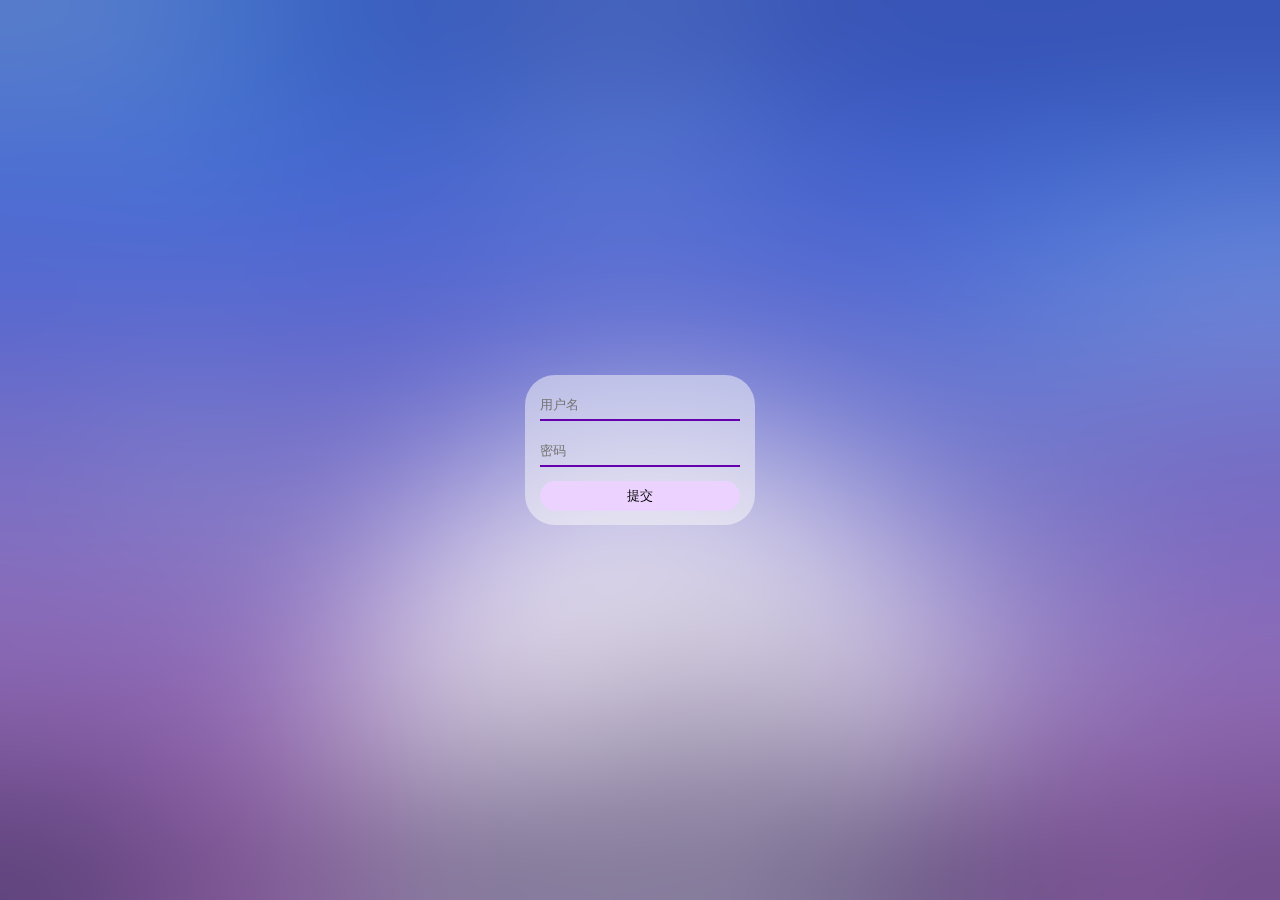
==== commit d9a969ca: "deleted:    desktop.html 	modified:   index.html 	modified:   light.css 	modified:   main.js 	delete" ====
--- a/index.html
+++ b/index.html
@@ -2,33 +2,67 @@
 <html>
 
 <head>
-    <meta charset="utf8" />
+    <meta charset="utf8"/>
+    <meta name="viewport" content="width=device-width, initial-scale=1.0">
     <title>music</title>
     <link rel="icon" href="favicon.ico" type="image/x-icon" />
+
+    <script  src="ui.js"></script>
     <script src="axios.min.js"></script>
     <script src="night.svg.base64.js"></script>
     <script src="lyrics.js"></script>
     <script src="trigger.js"></script>
     <script src="main.js"></script>
-    <script>
-        document.addEventListener("DOMContentLoaded", function () {
-            if (window.innerWidth >= window.innerHeight) {
-                loadStyle("light.css");
-                targetPage = "desktop.html";
-            } else {
-                loadStyle("mobile_light.css");
-                targetPage = "mobile.html";
-            }
-            url = "https://devmusic.uxnz.net/" + targetPage
-            axios({
-                "url": url,
-            }).then(function (response) {
-                document.body.innerHTML = response.data;
-                init();
-            })
+    <script>window.onload = init;</script>
+</head>
+<body>
+    <div class="page" id="page_login">
+        <div id="input_box">
+            <input class="input_text" id="username_input" type="text" placeholder="用户名">
+            <input class="input_text" id="password_input" type="password" placeholder="密码">
+            <input class="input_button" id="submit_input" type="button" value="提交" onclick="login()">
+        </div>
+    </div>
+    <div class="page" id="page_player">
+        <div id="music_player_meta">
+            <div id="music_player_data_title">
+                歌曲
+            </div>
+            <div id="music_player_data_artist">歌手</div>
+            <div id="music_player_data_cover" onclick="control_player_page('close')"></div>
+            <audio id="myAudio" controls>
+                <source src="" type="audio/flac" />
+            </audio>
+            
+        </div>
+        <div id="music_player_lyrics"></div>
+    </div>
+    <div class="page" id="page_home">
+        <div id="init_player">
+                <div id="init_player_cover" onclick="control_player_page('open')"></div>
+                <div id="music_player_status_control">
+                    <div onclick="control_player_status('previous');">⏮</div>
+                    <div id="music_player_status_control_pause" onclick="control_player_status('pause');">▶</div>
+                    <div onclick="control_player_status('next');">⏭</div>
+                </div>
+                <div id="init_player_meta">歌曲</div>
+        </div>
+        <div id="page_home_con">
+            <div id="panel">
+                <div class="panel_option" onclick="ui_load('box','recommendation')">推荐</div>
+                <div class="panel_option" onclick="ui_load('box','search')">搜索</div>
+                <div class="panel_option"></div>
+            </div>
+            <div class="box" id="box">
 
-        })
-    </script>
-</head>
+            </div>
+            <div class="box" id="search_box" style="display: flex;">
+                
+            </div>
+        </div>
+        
+    </div>
+</body>
+
 
 </html>